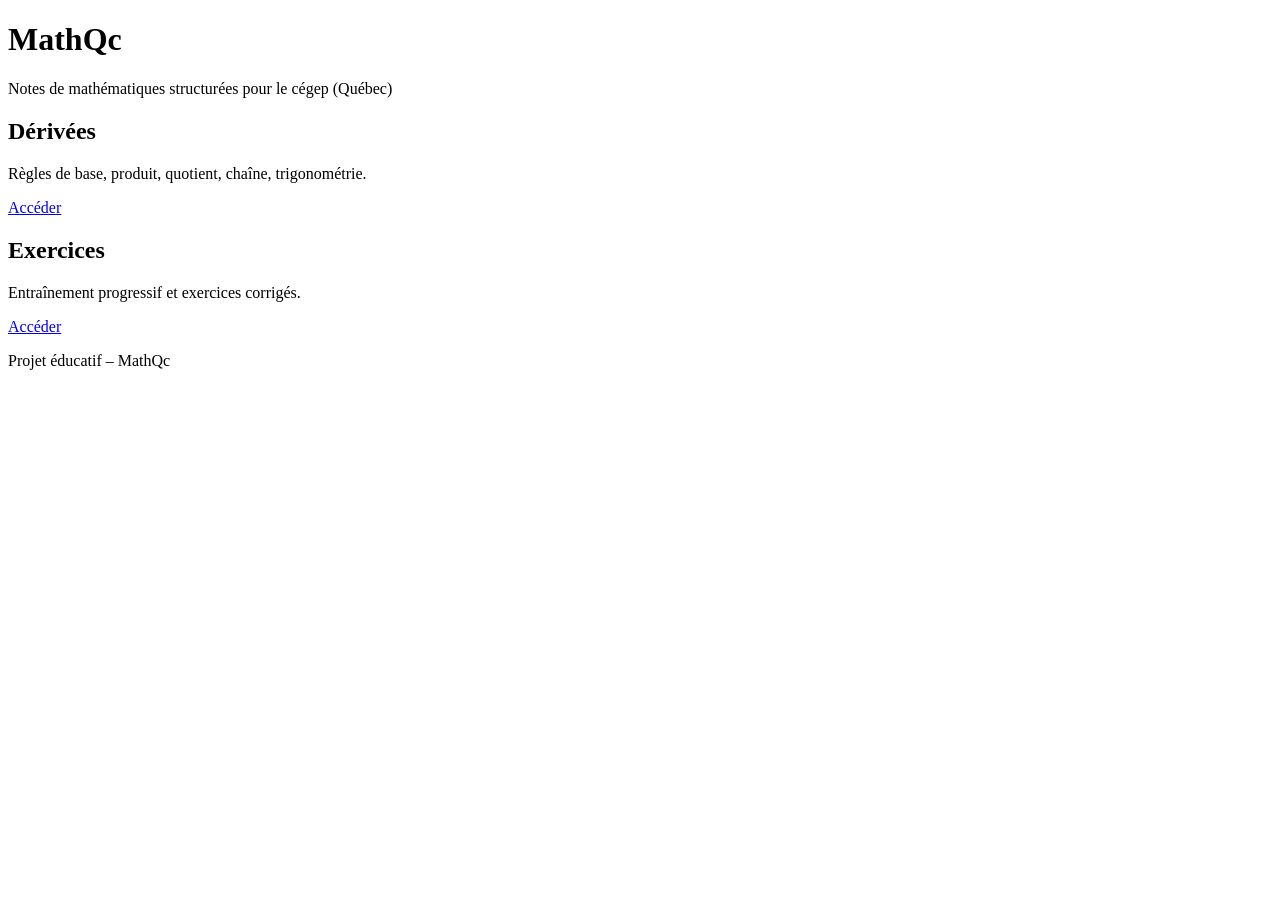
==== index.html @ 088843af "Add initial HTML structure for MathQc project" ====
<!DOCTYPE html>
<html lang="fr">
<head>
  <meta charset="UTF-8" />
  <meta name="viewport" content="width=device-width, initial-scale=1.0" />
  <title>MathQc</title>
  <link rel="stylesheet" href="styles.css" />
</head>

<body>
  <header class="hero">
    <h1>MathQc</h1>
    <p>Notes de mathématiques structurées pour le cégep (Québec)</p>
  </header>

  <main class="container">

    <section class="card">
      <h2>Dérivées</h2>
      <p>Règles de base, produit, quotient, chaîne, trigonométrie.</p>
      <a href="derivation/index.html">Accéder</a>
    </section>

    <section class="card">
      <h2>Exercices</h2>
      <p>Entraînement progressif et exercices corrigés.</p>
      <a href="notes/index.html">Accéder</a>
    </section>

  </main>

  <footer>
    <p>Projet éducatif – MathQc</p>
  </footer>
</body>
</html>
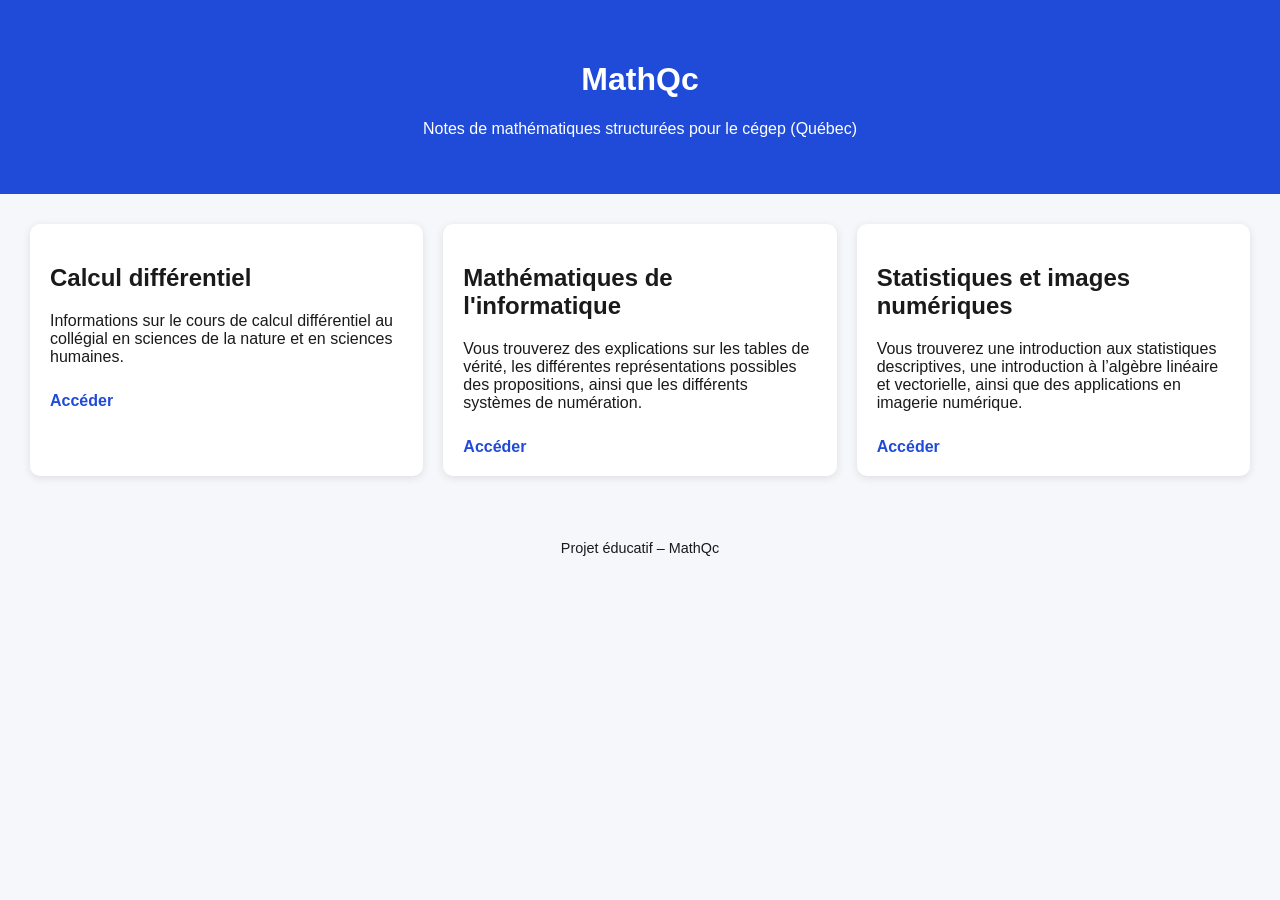
==== commit 61b85b6e: "Update course sections and descriptions in index.html" ====
--- a/index.html
+++ b/index.html
@@ -16,17 +16,24 @@
   <main class="container">
 
     <section class="card">
-      <h2>Dérivées</h2>
-      <p>Règles de base, produit, quotient, chaîne, trigonométrie.</p>
+      <h2>Calcul différentiel</h2>
+      <p>Informations sur le cours de calcul différentiel au collégial en sciences de la nature et en sciences humaines.</p>
       <a href="derivation/index.html">Accéder</a>
     </section>
 
     <section class="card">
-      <h2>Exercices</h2>
-      <p>Entraînement progressif et exercices corrigés.</p>
-      <a href="notes/index.html">Accéder</a>
+      <h2>Mathématiques de l'informatique</h2>
+      <p>Vous trouverez des explications sur les tables de vérité, les différentes représentations possibles des propositions, ainsi que les différents systèmes de numération.</p>
+      <a href="mathInfo/index.html">Accéder</a>
     </section>
 
+    <section class="card">
+      <h2>Statistiques et images numériques</h2>
+      <p>Vous trouverez une introduction aux statistiques descriptives, une introduction à l’algèbre linéaire et vectorielle, ainsi que des applications en imagerie numérique.</p>
+      <a href="mathInfo/index.html">Accéder</a>
+    </section>
+
+    
   </main>
 
   <footer>
--- a/styles.css
+++ b/styles.css
@@ -0,0 +1,73 @@
+body {
+  font-family: Arial, sans-serif;
+  margin: 0;
+  background: #f6f7fb;
+  color: #1a1a1a;
+}
+
+.hero {
+  background: #1f4bd8;
+  color: white;
+  padding: 40px;
+  text-align: center;
+}
+
+.container {
+  display: grid;
+  grid-template-columns: repeat(auto-fit, minmax(220px, 1fr));
+  gap: 20px;
+  padding: 30px;
+}
+
+.card {
+  background: white;
+  padding: 20px;
+  border-radius: 10px;
+  box-shadow: 0 2px 8px rgba(0,0,0,0.1);
+}
+
+.card a {
+  display: inline-block;
+  margin-top: 10px;
+  color: #1f4bd8;
+  text-decoration: none;
+  font-weight: bold;
+}
+
+footer {
+  text-align: center;
+  padding: 20px;
+  font-size: 0.9em;
+}
+
+.box {
+  padding: 15px;
+  margin: 15px 0;
+  border-radius: 8px;
+  border-left: 5px solid;
+  background: white;
+}
+
+/* Intuition */
+.intuition {
+  border-color: #7c4dff;
+  background: #f3f0ff;
+}
+
+/* Théorie */
+.theory {
+  border-color: #1f4bd8;
+  background: #eef3ff;
+}
+
+/* Exemple */
+.example {
+  border-color: #2e7d32;
+  background: #edf7ee;
+}
+
+/* Erreur */
+.warning {
+  border-color: #d32f2f;
+  background: #fff1f1;
+}
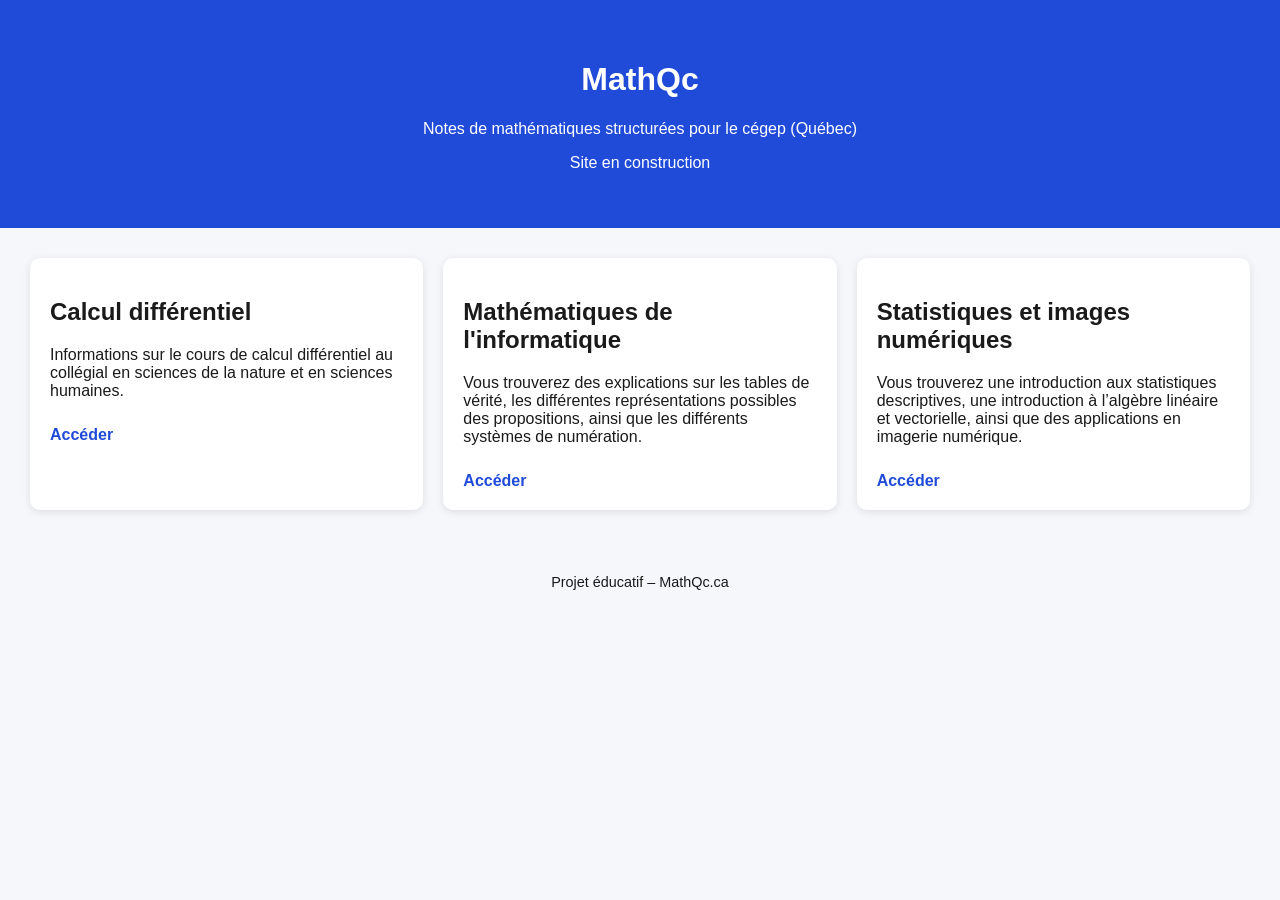
==== commit 821f93c4: "Update footer and add construction message" ====
--- a/index.html
+++ b/index.html
@@ -11,6 +11,7 @@
   <header class="hero">
     <h1>MathQc</h1>
     <p>Notes de mathématiques structurées pour le cégep (Québec)</p>
+    <p>Site en construction</p>
   </header>
 
   <main class="container">
@@ -37,7 +38,7 @@
   </main>
 
   <footer>
-    <p>Projet éducatif – MathQc</p>
+    <p>Projet éducatif – MathQc.ca</p>
   </footer>
 </body>
 </html>
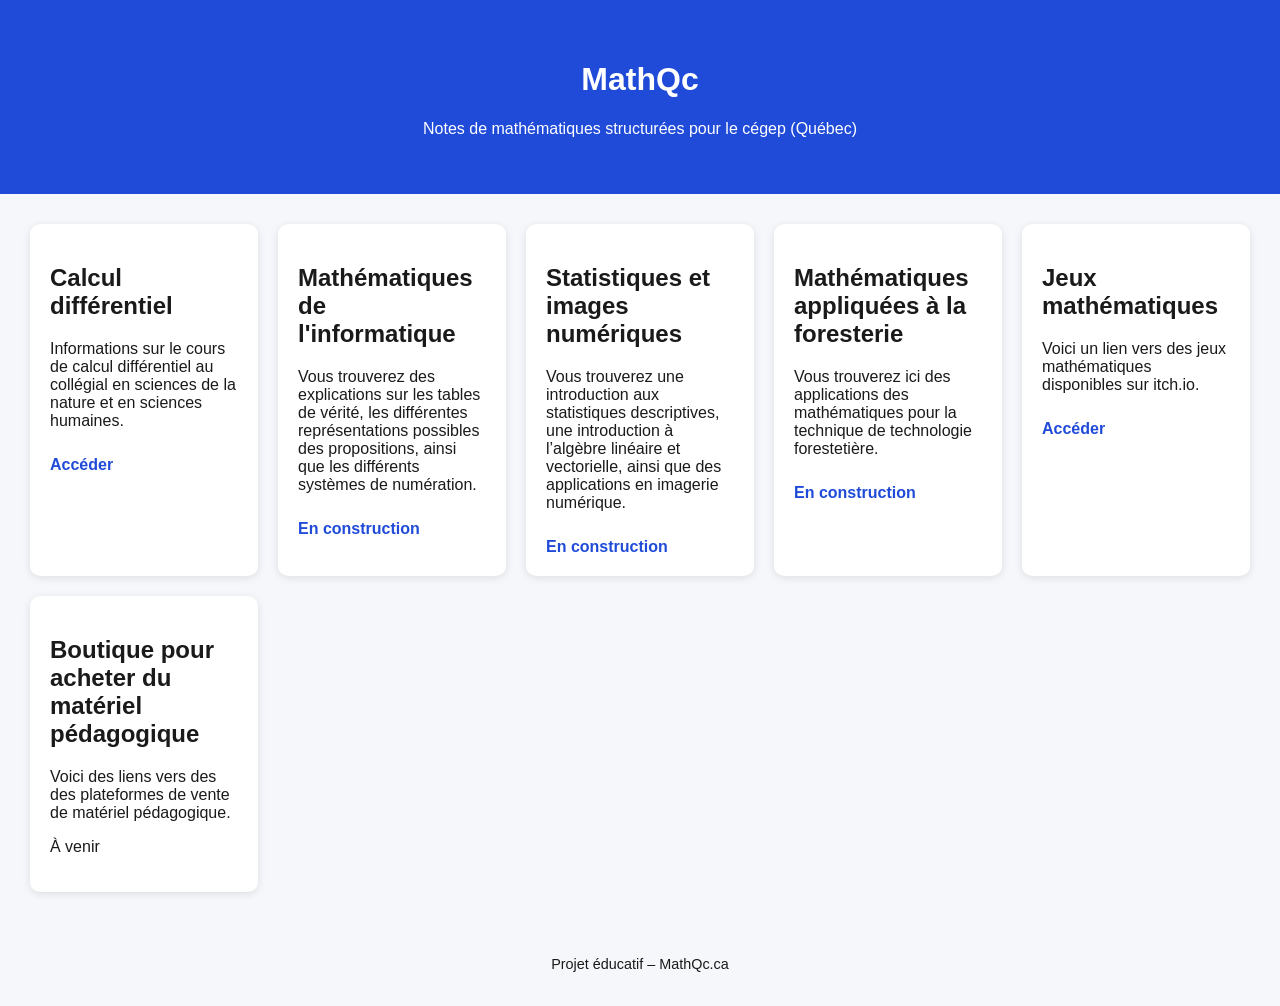
==== commit 071fc7fe: "Fin Calcul diff v1 Fin de la création des pages pour calcul diff et d'autre mise en page" ====
--- a/index.html
+++ b/index.html
@@ -11,7 +11,7 @@
   <header class="hero">
     <h1>MathQc</h1>
     <p>Notes de mathématiques structurées pour le cégep (Québec)</p>
-    <p>Site en construction</p>
+    
   </header>
 
   <main class="container">
@@ -25,15 +25,34 @@
     <section class="card">
       <h2>Mathématiques de l'informatique</h2>
       <p>Vous trouverez des explications sur les tables de vérité, les différentes représentations possibles des propositions, ainsi que les différents systèmes de numération.</p>
-      <a href="mathInfo/index.html">Accéder</a>
+      <a href="mathInfo/index.html">En construction</a>
     </section>
 
     <section class="card">
       <h2>Statistiques et images numériques</h2>
       <p>Vous trouverez une introduction aux statistiques descriptives, une introduction à l’algèbre linéaire et vectorielle, ainsi que des applications en imagerie numérique.</p>
-      <a href="mathInfo/index.html">Accéder</a>
+      <a href="statEtImaInfo/index.html">En construction</a>
     </section>
 
+  <section class="card">
+      <h2>Mathématiques appliquées à la foresterie</h2>
+      <p>Vous trouverez ici des applications des mathématiques pour la technique de technologie forestetière.</p>
+    <a href="foresterie/index.html">En construction</a>
+    </section>
+
+  <section class="card">
+      <h2>Jeux mathématiques</h2>
+      <p>Voici un lien vers des jeux mathématiques disponibles sur itch.io. </p>
+      <a href=https://mathqc.itch.io/ target="_blank">Accéder</a>
+    
+    </section>
+
+      <section class="card">
+      <h2>Boutique pour acheter du matériel pédagogique</h2>
+      <p>Voici des liens vers des des plateformes de vente de matériel pédagogique. </p>
+      <p>À venir</p>
+    
+    </section>
     
   </main>
 
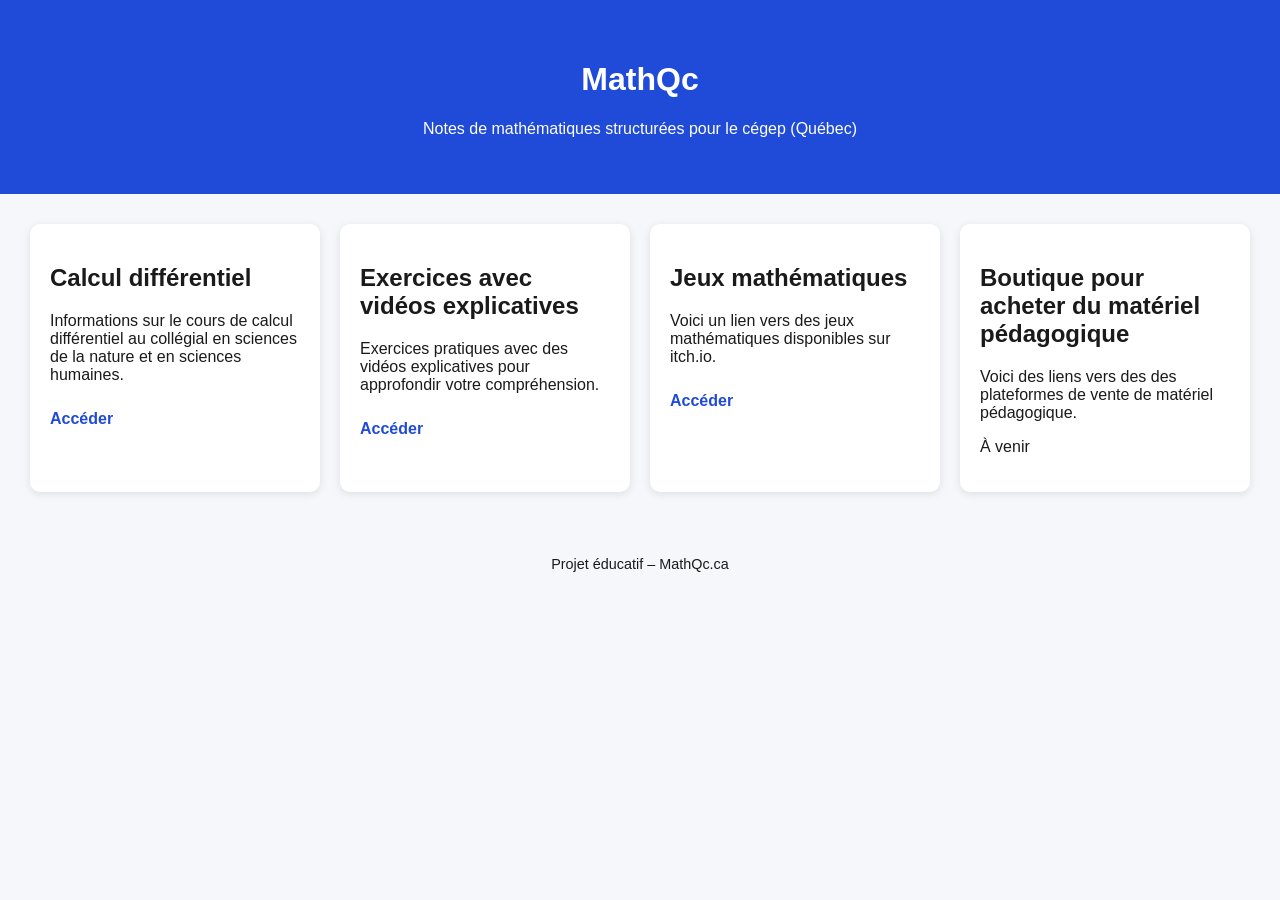
==== commit 5014cf92: "Modfi pour aoute video" ====
--- a/index.html
+++ b/index.html
@@ -23,21 +23,9 @@
     </section>
 
     <section class="card">
-      <h2>Mathématiques de l'informatique</h2>
-      <p>Vous trouverez des explications sur les tables de vérité, les différentes représentations possibles des propositions, ainsi que les différents systèmes de numération.</p>
-      <a href="mathInfo/index.html">En construction</a>
-    </section>
-
-    <section class="card">
-      <h2>Statistiques et images numériques</h2>
-      <p>Vous trouverez une introduction aux statistiques descriptives, une introduction à l’algèbre linéaire et vectorielle, ainsi que des applications en imagerie numérique.</p>
-      <a href="statEtImaInfo/index.html">En construction</a>
-    </section>
-
-  <section class="card">
-      <h2>Mathématiques appliquées à la foresterie</h2>
-      <p>Vous trouverez ici des applications des mathématiques pour la technique de technologie forestetière.</p>
-    <a href="foresterie/index.html">En construction</a>
+      <h2>Exercices avec vidéos explicatives</h2>
+      <p>Exercices pratiques avec des vidéos explicatives pour approfondir votre compréhension.</p>
+      <a href="Shorts/index.html">Accéder</a>
     </section>
 
   <section class="card">
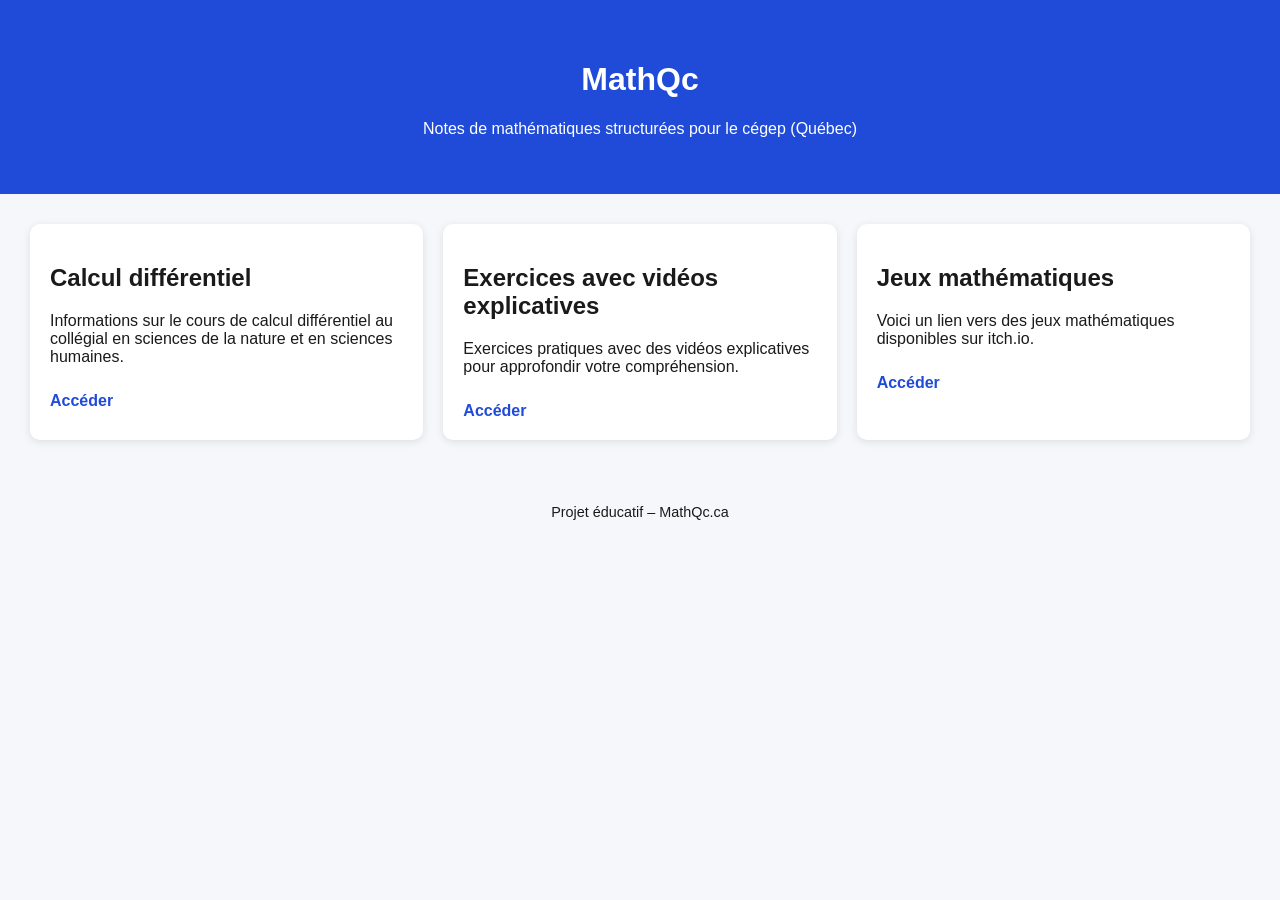
==== commit 865ad67f: "Remove educational material store section from index.html Removed the section for educational materi" ====
--- a/index.html
+++ b/index.html
@@ -33,14 +33,7 @@
       <p>Voici un lien vers des jeux mathématiques disponibles sur itch.io. </p>
       <a href=https://mathqc.itch.io/ target="_blank">Accéder</a>
     
-    </section>
 
-      <section class="card">
-      <h2>Boutique pour acheter du matériel pédagogique</h2>
-      <p>Voici des liens vers des des plateformes de vente de matériel pédagogique. </p>
-      <p>À venir</p>
-    
-    </section>
     
   </main>
 
